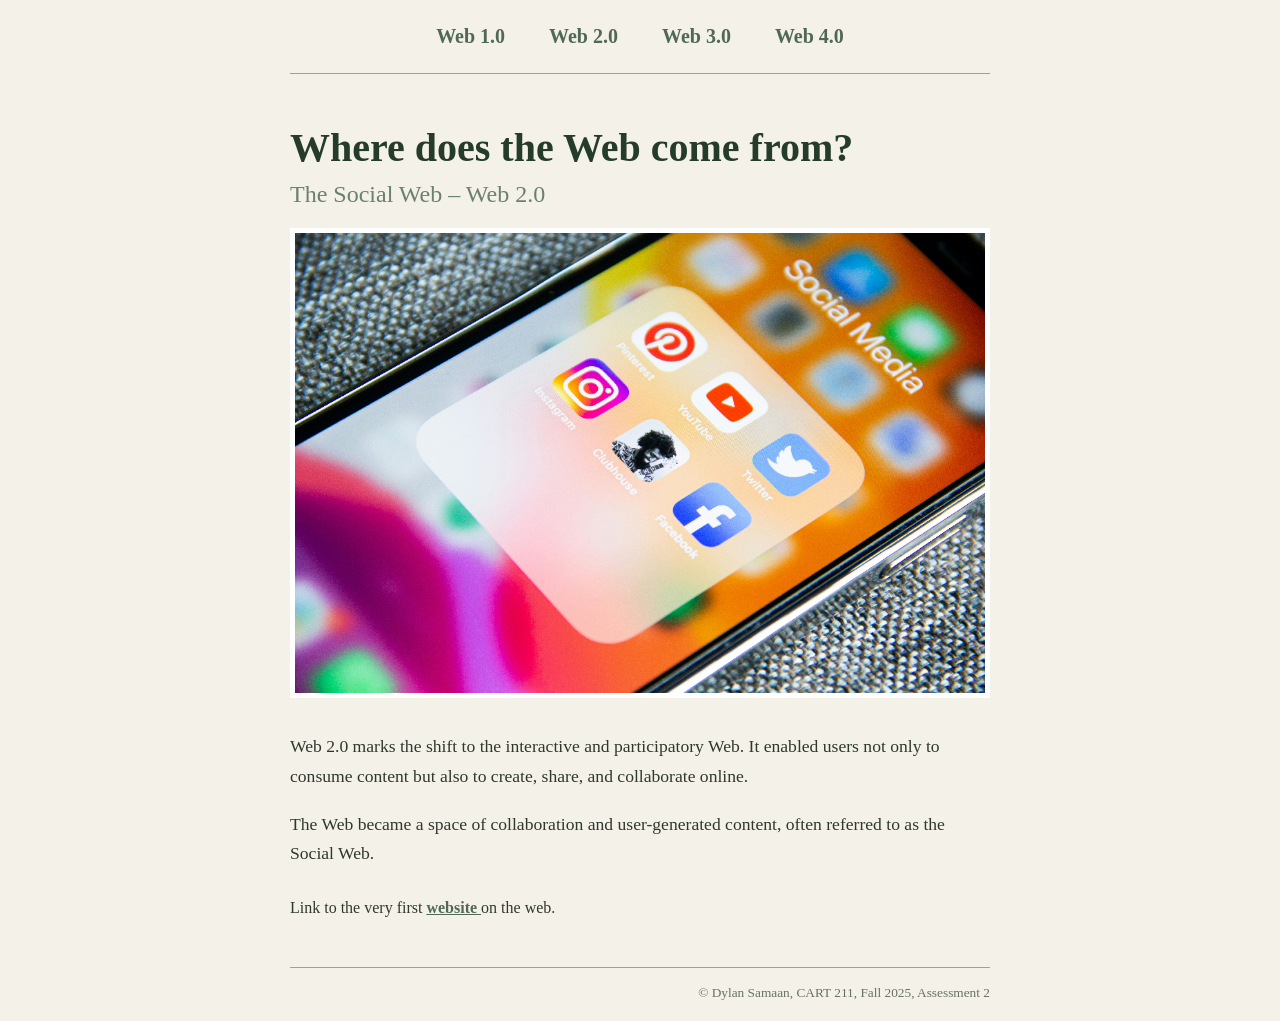
==== assessment2/web2.html @ 2f5f026b "w" ====
<!DOCTYPE html>
<html lang="en">

<head>
    <meta charset="UTF-8">
    <meta name="viewport" content="width=device-width, initial-scale=1.0">
    <title>Origins of the Web</title>
</head>

<body style="font-family: Georgia; background-color: #f4f1e8; color: #2f382f; margin: 0;">

    <nav style="width: 700px; margin: auto; padding: 25px 0; border-bottom: 1px solid #9aa394; text-align: center;">
        <a href="index.html"
            style="text-decoration: none; color: #4f6955; font-size: 125%; font-weight: bold; padding: 20px;">Web
            1.0</a>
        <a href="web2.html"
            style="text-decoration: none; color: #4f6955; font-size: 125%; font-weight: bold; padding: 20px;">Web
            2.0</a>
        <a href="web3.html"
            style="text-decoration: none; color: #4f6955; font-size: 125%; font-weight: bold; padding: 20px;">Web
            3.0</a>
        <a href="web4.html"
            style="text-decoration: none; color: #4f6955; font-size: 125%; font-weight: bold; padding: 20px;">Web
            4.0</a>
    </nav>

    <header style="width: 700px; margin: 50px auto 25px auto;">

        <h1 style="font-size: 250%; color: #263c2b; margin-bottom: 10px;">
            Where does the Web come from?
        </h1>

        <h2 style="color: #6b806d; font-weight: normal; margin-top: 0;">
            The Social Web – Web 2.0
        </h2>

        <img src="social_media.jpg" width="700px" style="border: 5px solid #ffffff; box-sizing: border-box;" alt="Social Media apps">

    </header>

    <main style="width: 700px; margin: 30px auto;">

        <p style="font-size: 110%; line-height: 1.7;">
            Web 2.0 marks the shift to the interactive and participatory Web. It enabled users not only to consume
            content but also
            to create, share, and collaborate online.
        </p>

        <p style="font-size: 110%; line-height: 1.7;">
            The Web became a space of collaboration and user-generated content, often referred to as the Social Web.
        </p>

        <p style="margin-top: 30px;">
            Link to the very first
            <a href="https://info.cern.ch/" target="_blank" style="color: #4f6955; font-weight: bold;">
                website
            </a>
            on the web.
        </p>

    </main>

    <footer
        style="width: 700px; margin: 50px auto 20px auto; padding-top: 15px; border-top: 1px solid #9aa394; text-align: right; color: #687168;">
        <small>© Dylan Samaan, CART 211, Fall 2025, Assessment 2</small>
    </footer>

</body>

</html>
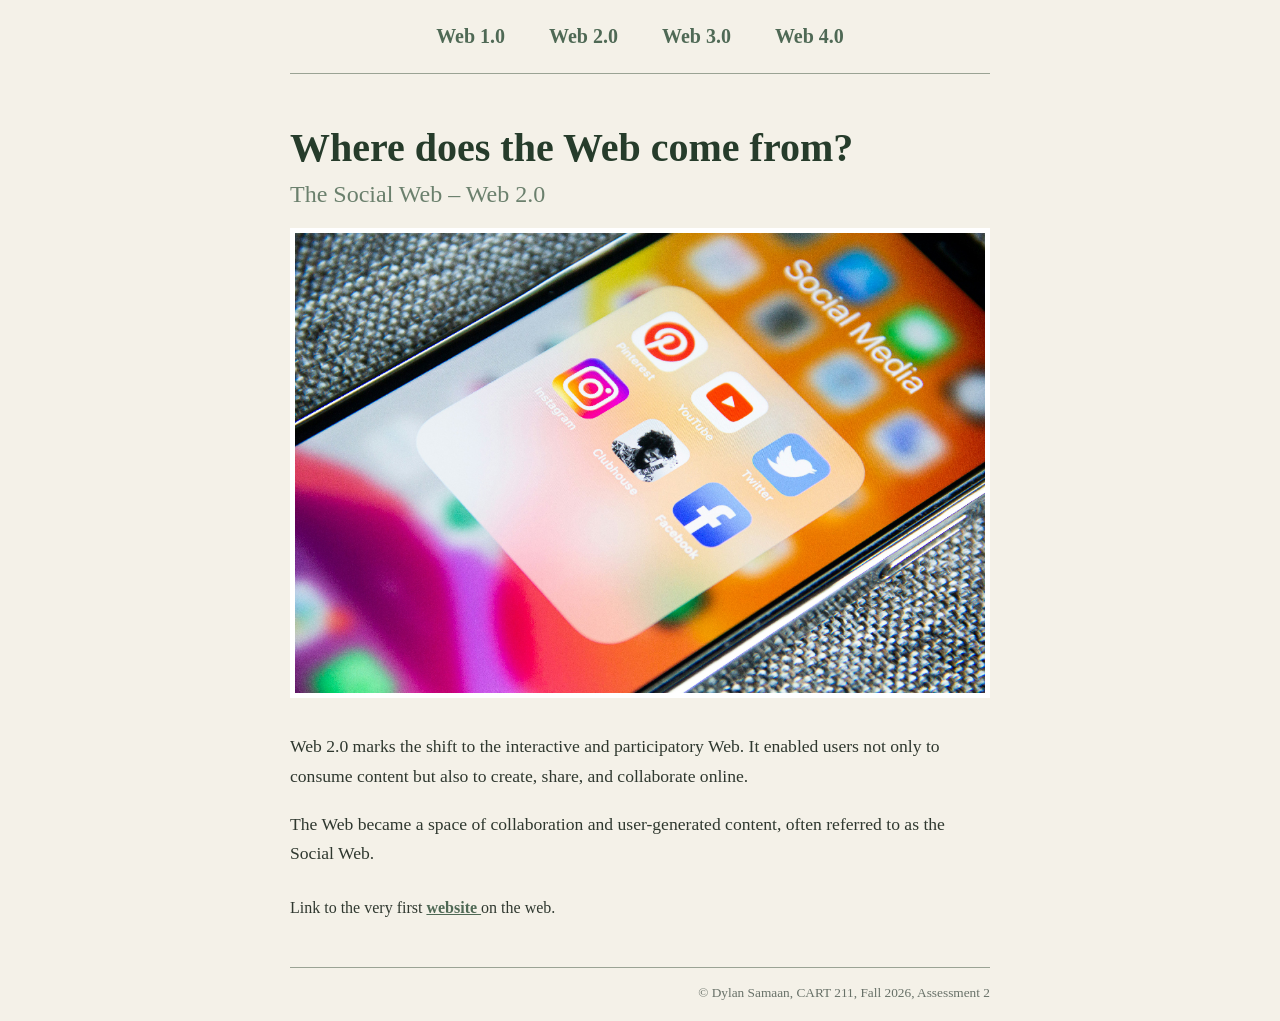
==== commit e9191dd9: "w" ====
--- a/assessment2/web2.html
+++ b/assessment2/web2.html
@@ -62,7 +62,7 @@
 
     <footer
         style="width: 700px; margin: 50px auto 20px auto; padding-top: 15px; border-top: 1px solid #9aa394; text-align: right; color: #687168;">
-        <small>© Dylan Samaan, CART 211, Fall 2025, Assessment 2</small>
+        <small>© Dylan Samaan, CART 211, Fall 2026, Assessment 2</small>
     </footer>
 
 </body>
